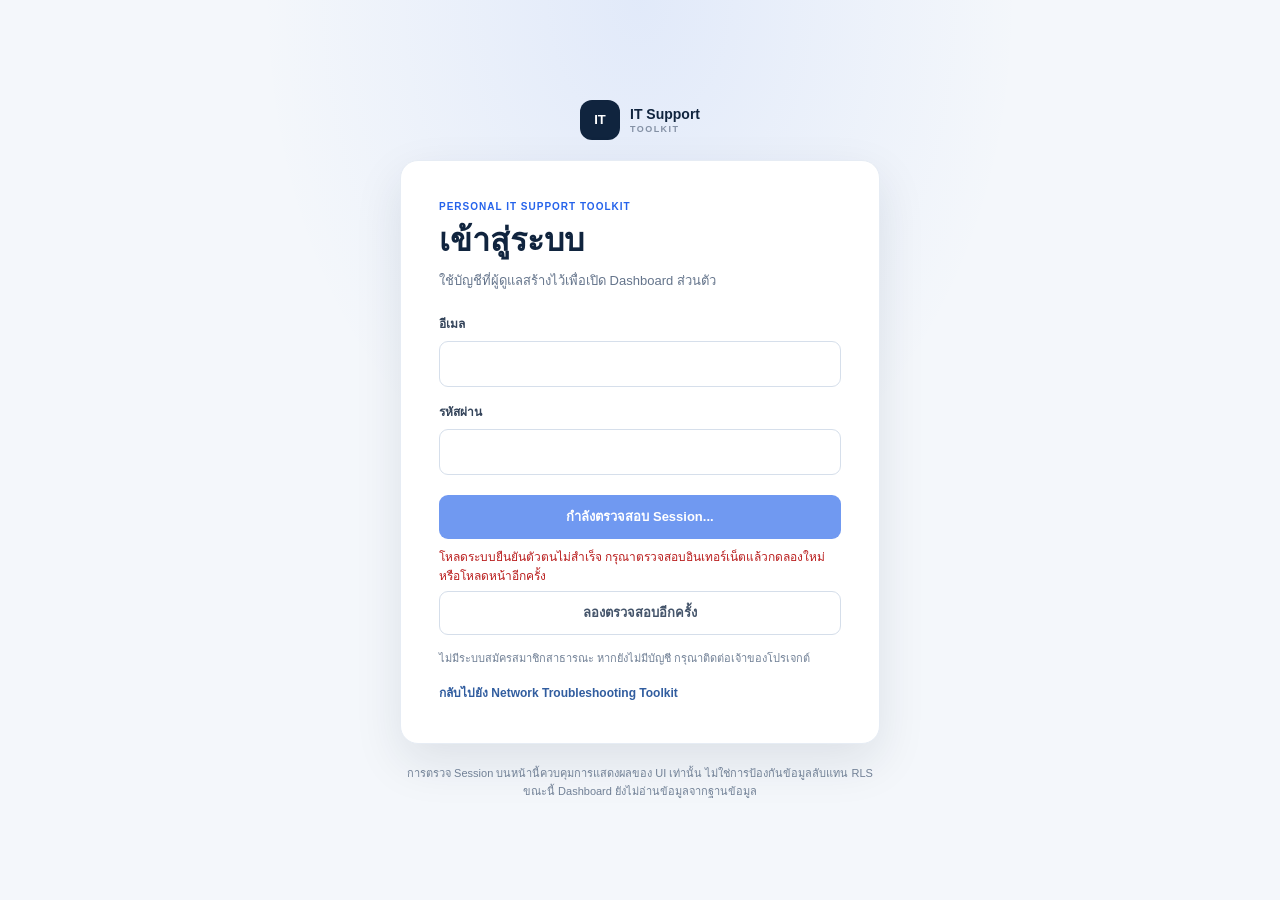
==== login.html @ 201dee13 "Add Supabase authentication and dashboard" ====
<!DOCTYPE html>
<html lang="th">
<head>
  <meta charset="UTF-8">
  <meta name="viewport" content="width=device-width, initial-scale=1.0">
  <meta name="theme-color" content="#10243e">
  <meta name="description" content="เข้าสู่ระบบ Personal IT Support Toolkit">
  <title>เข้าสู่ระบบ | IT Support Toolkit</title>
  <link rel="stylesheet" href="css/auth.css">
  <script type="module" src="js/login.js"></script>
</head>
<body>
  <main class="auth-shell">
    <a class="brand" href="index.html" aria-label="กลับไปยัง Toolkit">
      <span class="brand-mark" aria-hidden="true">IT</span>
      <span class="brand-name">IT Support <span>TOOLKIT</span></span>
    </a>

    <section class="auth-card" aria-labelledby="login-title">
      <p class="eyebrow">PERSONAL IT SUPPORT TOOLKIT</p>
      <h1 id="login-title">เข้าสู่ระบบ</h1>
      <p class="intro">ใช้บัญชีที่ผู้ดูแลสร้างไว้เพื่อเปิด Dashboard ส่วนตัว</p>

      <form id="login-form">
        <label class="field" for="email">
          <span>อีเมล</span>
          <input
            id="email"
            name="email"
            type="email"
            autocomplete="username"
            maxlength="254"
            required
            autofocus
          >
        </label>

        <label class="field" for="password">
          <span>รหัสผ่าน</span>
          <input
            id="password"
            name="password"
            type="password"
            autocomplete="current-password"
            required
          >
        </label>

        <button class="button button-primary" id="login-button" type="submit" disabled>
          <span id="login-button-label">กำลังเตรียมระบบ...</span>
        </button>
        <p class="feedback" id="login-feedback" role="status" aria-live="polite"></p>
        <button class="button button-secondary retry-button" id="auth-retry" type="button" hidden>
          ลองตรวจสอบอีกครั้ง
        </button>
      </form>

      <p class="auth-note">ไม่มีระบบสมัครสมาชิกสาธารณะ หากยังไม่มีบัญชี กรุณาติดต่อเจ้าของโปรเจกต์</p>
      <a class="back-link" href="index.html">กลับไปยัง Network Troubleshooting Toolkit</a>
    </section>

    <p class="security-note">
      การตรวจ Session บนหน้านี้ควบคุมการแสดงผลของ UI เท่านั้น ไม่ใช่การป้องกันข้อมูลลับแทน RLS
      ขณะนี้ Dashboard ยังไม่อ่านข้อมูลจากฐานข้อมูล
    </p>
  </main>
</body>
</html>
---- css/auth.css ----
:root {
  color-scheme: light;
  --navy: #10243e;
  --blue: #2563eb;
  --blue-dark: #1d4ed8;
  --ink: #172338;
  --muted: #64748b;
  --line: #e2e8f0;
  --page: #f4f7fb;
  --red: #b91c1c;
  --green: #15803d;
  --shadow: 0 18px 48px rgba(15, 35, 60, 0.1);
}

* {
  box-sizing: border-box;
}

body {
  min-width: 320px;
  min-height: 100vh;
  margin: 0;
  background:
    radial-gradient(ellipse at 50% 0, rgba(37, 99, 235, 0.09), transparent 42%),
    var(--page);
  color: var(--ink);
  font-family: "Segoe UI", "Leelawadee UI", Tahoma, sans-serif;
  font-size: 15px;
  line-height: 1.65;
}

button,
input {
  font: inherit;
}

a {
  color: inherit;
  text-decoration: none;
}

[hidden] {
  display: none !important;
}

.auth-shell {
  display: flex;
  width: min(100% - 32px, 480px);
  min-height: 100vh;
  flex-direction: column;
  justify-content: center;
  gap: 20px;
  margin: 0 auto;
  padding: 38px 0;
}

.brand {
  display: inline-flex;
  align-items: center;
  align-self: center;
  gap: 10px;
}

.brand-mark {
  display: grid;
  width: 40px;
  height: 40px;
  place-items: center;
  border-radius: 12px;
  background: var(--navy);
  color: #fff;
  font-size: 13px;
  font-weight: 800;
}

.brand-name {
  color: var(--navy);
  font-size: 14px;
  font-weight: 800;
}

.brand-name span {
  display: block;
  margin-top: -4px;
  color: #8491a5;
  font-size: 9px;
  letter-spacing: 0.16em;
}

.auth-card {
  padding: clamp(24px, 6vw, 38px);
  border: 1px solid #e6ecf4;
  border-radius: 18px;
  background: #fff;
  box-shadow: var(--shadow);
}

.eyebrow {
  margin: 0 0 5px;
  color: var(--blue);
  font-size: 10px;
  font-weight: 800;
  letter-spacing: 0.1em;
}

h1 {
  margin: 0;
  color: var(--navy);
  font-size: clamp(26px, 6vw, 32px);
  line-height: 1.3;
}

.intro {
  margin: 8px 0 24px;
  color: var(--muted);
  font-size: 13px;
}

.field {
  display: flex;
  flex-direction: column;
  gap: 6px;
  margin-bottom: 16px;
  color: #34445a;
  font-size: 12px;
  font-weight: 700;
}

.field input {
  width: 100%;
  min-height: 46px;
  padding: 10px 12px;
  border: 1px solid #d6dfeb;
  border-radius: 9px;
  background: #fff;
  color: var(--ink);
  font-size: 14px;
  font-weight: 400;
}

.field input:focus-visible,
.button:focus-visible,
.back-link:focus-visible,
.brand:focus-visible {
  outline: 3px solid rgba(37, 99, 235, 0.3);
  outline-offset: 3px;
}

.button {
  display: inline-flex;
  min-height: 44px;
  align-items: center;
  justify-content: center;
  gap: 8px;
  padding: 9px 15px;
  border: 1px solid transparent;
  border-radius: 9px;
  cursor: pointer;
  font-size: 13px;
  font-weight: 700;
  line-height: 1.4;
  transition: background-color 0.15s ease, border-color 0.15s ease, transform 0.15s ease;
}

.button:hover:not(:disabled) {
  transform: translateY(-1px);
}

.button:disabled {
  cursor: wait;
  opacity: 0.65;
}

.button-primary {
  background: var(--blue);
  color: #fff;
}

.button-primary:hover:not(:disabled) {
  background: var(--blue-dark);
}

.button-secondary {
  border-color: #d5deea;
  background: #fff;
  color: #44546a;
}

.button-secondary:hover {
  background: #f6f8fb;
}

#login-form > .button {
  width: 100%;
  margin-top: 4px;
}

.retry-button {
  width: 100%;
  margin-top: 8px;
}

.feedback {
  min-height: 1.65em;
  margin: 9px 0 0;
  color: var(--green);
  font-size: 12px;
}

.feedback.is-error {
  color: var(--red);
}

.feedback-panel {
  padding: 11px 12px;
  border: 1px solid #e5eaf2;
  border-radius: 9px;
  background: #f8fafc;
  color: #526176;
}

.auth-note {
  margin: 14px 0 0;
  color: #718096;
  font-size: 11px;
}

.back-link {
  display: inline-block;
  margin-top: 17px;
  color: #315d9f;
  font-size: 12px;
  font-weight: 700;
}

.back-link:hover {
  color: var(--blue-dark);
  text-decoration: underline;
}

.security-note {
  margin: 0;
  color: #718096;
  font-size: 11px;
  text-align: center;
}

.account-panel {
  padding: 17px;
  border: 1px solid #e5eaf2;
  border-radius: 11px;
  background: #f8fafc;
}

.account-panel h2 {
  margin: 0 0 12px;
  color: #26374d;
  font-size: 14px;
}

.account-details {
  display: grid;
  gap: 12px;
  margin: 0;
}

.account-details > div {
  display: grid;
  grid-template-columns: 90px minmax(0, 1fr);
  gap: 10px;
}

.account-details dt {
  color: var(--muted);
  font-size: 12px;
}

.account-details dd {
  min-width: 0;
  margin: 0;
  color: var(--ink);
  font-size: 13px;
  font-weight: 700;
  overflow-wrap: anywhere;
}

.dashboard-scope {
  margin: 15px 0 0;
  color: var(--muted);
  font-size: 11px;
}

.dashboard-actions {
  display: flex;
  flex-wrap: wrap;
  gap: 9px;
  margin-top: 19px;
}

@media (max-width: 480px) {
  .auth-shell {
    width: min(100% - 24px, 480px);
    gap: 16px;
    padding: 24px 0;
  }

  .auth-card {
    border-radius: 14px;
  }

  .dashboard-actions .button {
    flex: 1 1 130px;
  }
}

@media (prefers-reduced-motion: reduce) {
  *,
  *::before,
  *::after {
    scroll-behavior: auto !important;
    transition-duration: 0.01ms !important;
  }
}
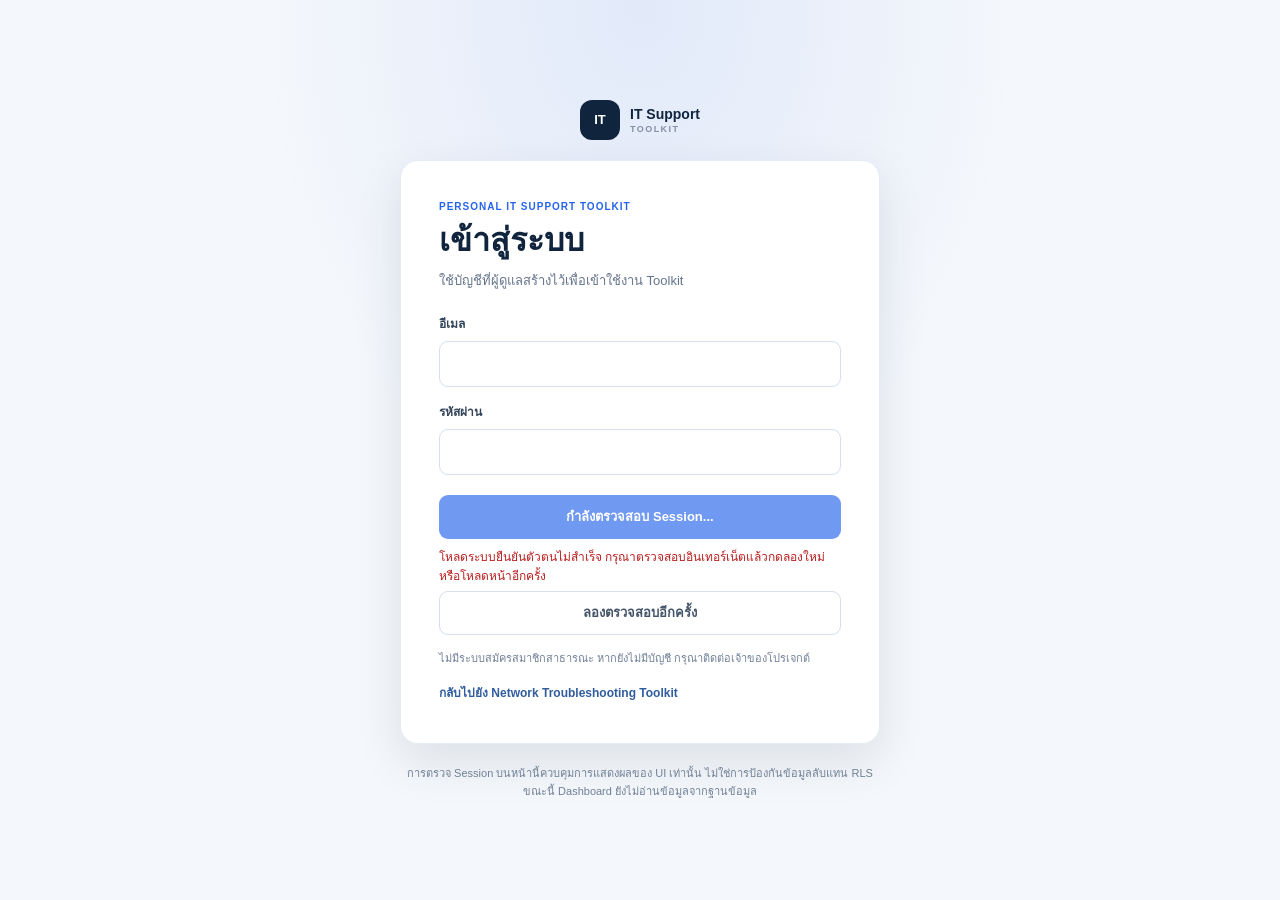
==== commit 7b068eb5: "Require Supabase authentication for toolkit Co-authored-by: Copilot <223556219+Copilot@users.noreply" ====
--- a/login.html
+++ b/login.html
@@ -7,7 +7,7 @@
   <meta name="description" content="เข้าสู่ระบบ Personal IT Support Toolkit">
   <title>เข้าสู่ระบบ | IT Support Toolkit</title>
   <link rel="stylesheet" href="css/auth.css">
-  <script type="module" src="js/login.js"></script>
+  <script type="module" src="js/login.js?v=2"></script>
 </head>
 <body>
   <main class="auth-shell">
@@ -19,7 +19,7 @@
     <section class="auth-card" aria-labelledby="login-title">
       <p class="eyebrow">PERSONAL IT SUPPORT TOOLKIT</p>
       <h1 id="login-title">เข้าสู่ระบบ</h1>
-      <p class="intro">ใช้บัญชีที่ผู้ดูแลสร้างไว้เพื่อเปิด Dashboard ส่วนตัว</p>
+      <p class="intro">ใช้บัญชีที่ผู้ดูแลสร้างไว้เพื่อเข้าใช้งาน Toolkit</p>
 
       <form id="login-form">
         <label class="field" for="email">
